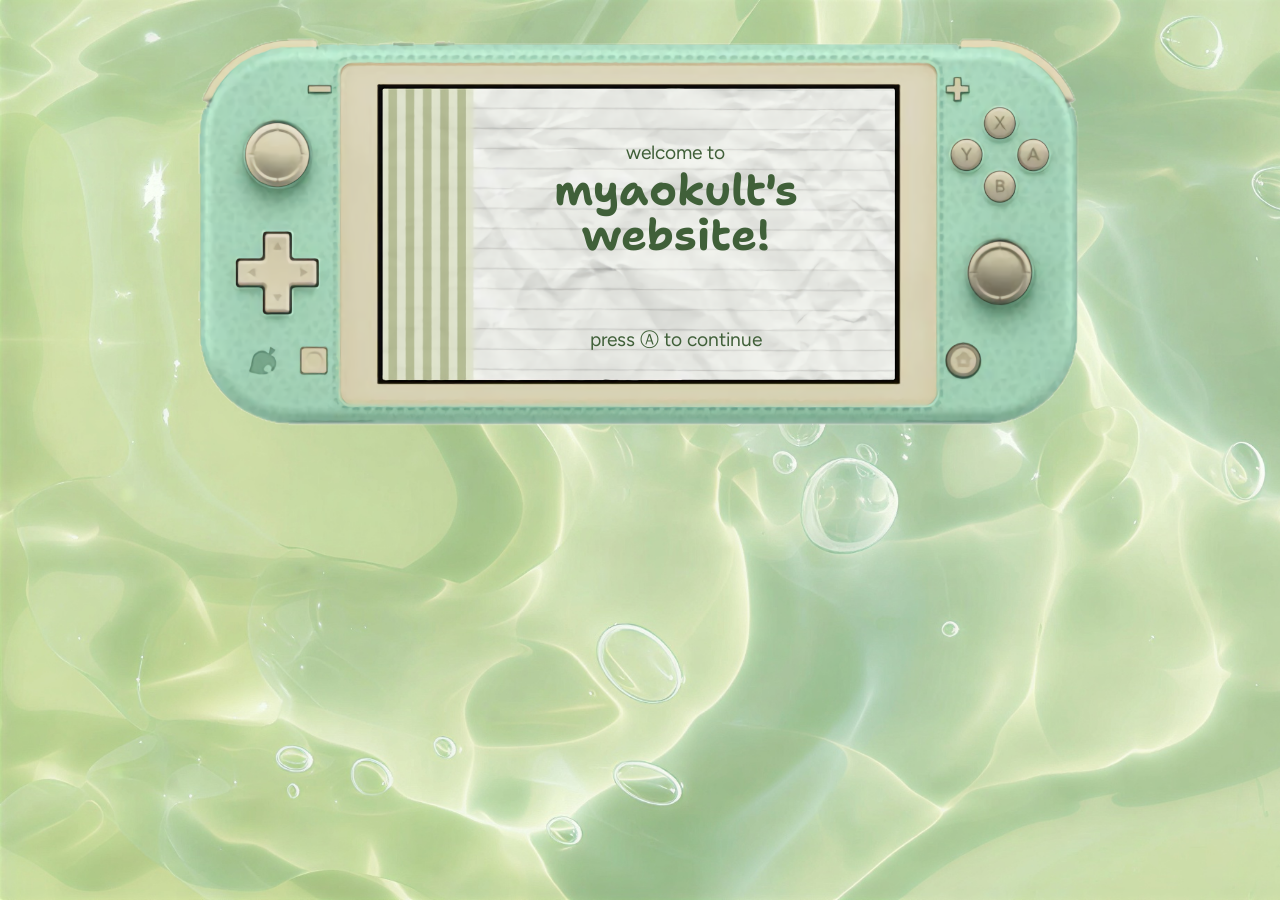
==== welcome.html @ 55328c48 "start welcome and home pages" ====
<!DOCTYPE html>
<html lang="en">
  
<head>
  <meta charset="UTF-8">
  <meta name="viewport" content="width=device-width, initial-scale=1.0">
  <link rel="stylesheet" href="styles.css">
  <link rel="stylesheet" href="welcome.css">
  <script src="script.js" defer></script>
  <link rel="icon" href="https://i.imgur.com/KDfOLwT.gif" type="image/gif">
  <title>myaokult | welcome!</title>
</head>

<body>
  <section class="switch-lite">
    <img src="assets/switch-lite.png" alt="container: animal crossing switch lite">
    <div class="title">
      <p>welcome to</p>
      <h1>myaokult's website!</h1>
    </div>
    <p>press Ⓐ to continue</p>
    <a href="home.html" class="hidden-link" title="come see my home page!"></a>
  </section>
</body>
</html>
---- styles.css ----
/* --- FONTS --- */

@import url('https://fonts.googleapis.com/css2?family=Figtree:ital,wght@0,300..900;1,300..900&family=Shantell+Sans:ital,wght@0,300..800;1,300..800&display=swap');


/* --- STYLING --- */

body {
  background-image: url('assets/base-wallpaper2.png');
  background-repeat: no-repeat;
  background-attachment: fixed;
  background-size: cover;
}
---- welcome.css ----
body {
  background-image: url('assets/welcome-wallpaper.png');
  display: flex;
  justify-content: center;
  align-items: center;
  flex-direction: column;
  color: #406039;
}

::selection {
  background-color: #a5cb7fc7; /* change highlight color */
  color: #52754a; /* change text color */
}

.switch-lite {
  display: flex;
  justify-content: center;
  align-items: center;
  position: relative;
}

.switch-lite img {
  display: block;
  height: 450px;
}

.title {
  display: flex;
  justify-content: center;
  align-items: center;
  flex-direction: column;
  position: absolute;
  top: 38.5%;
  left: 54%;
  transform: translate(-50%, -50%);
}

.title p {
  margin: 3em 0 0.2em 0;
  font-family: 'Figtree', sans-serif;
  font-size: 1.2em;
}

.title h1 {
  margin: 0 0 0.5em 0;
  font-family: 'Shantell Sans', sans-serif;
  font-size: 2.7em;
  text-align: center;
  line-height: 1.05em;
}

.switch-lite > p {
  font-family: 'Figtree', sans-serif;
  font-size: 1.2em;
  position: absolute;
  top: 69.5%;
  left: 54%;
  transform: translate(-50%, -50%);
}

.hidden-link {
  position: absolute;
  top: 28%;
  left: 91.5%;
  width: 4.5%;
  height: 9.5%;
  z-index: 10;
  cursor: pointer;
}
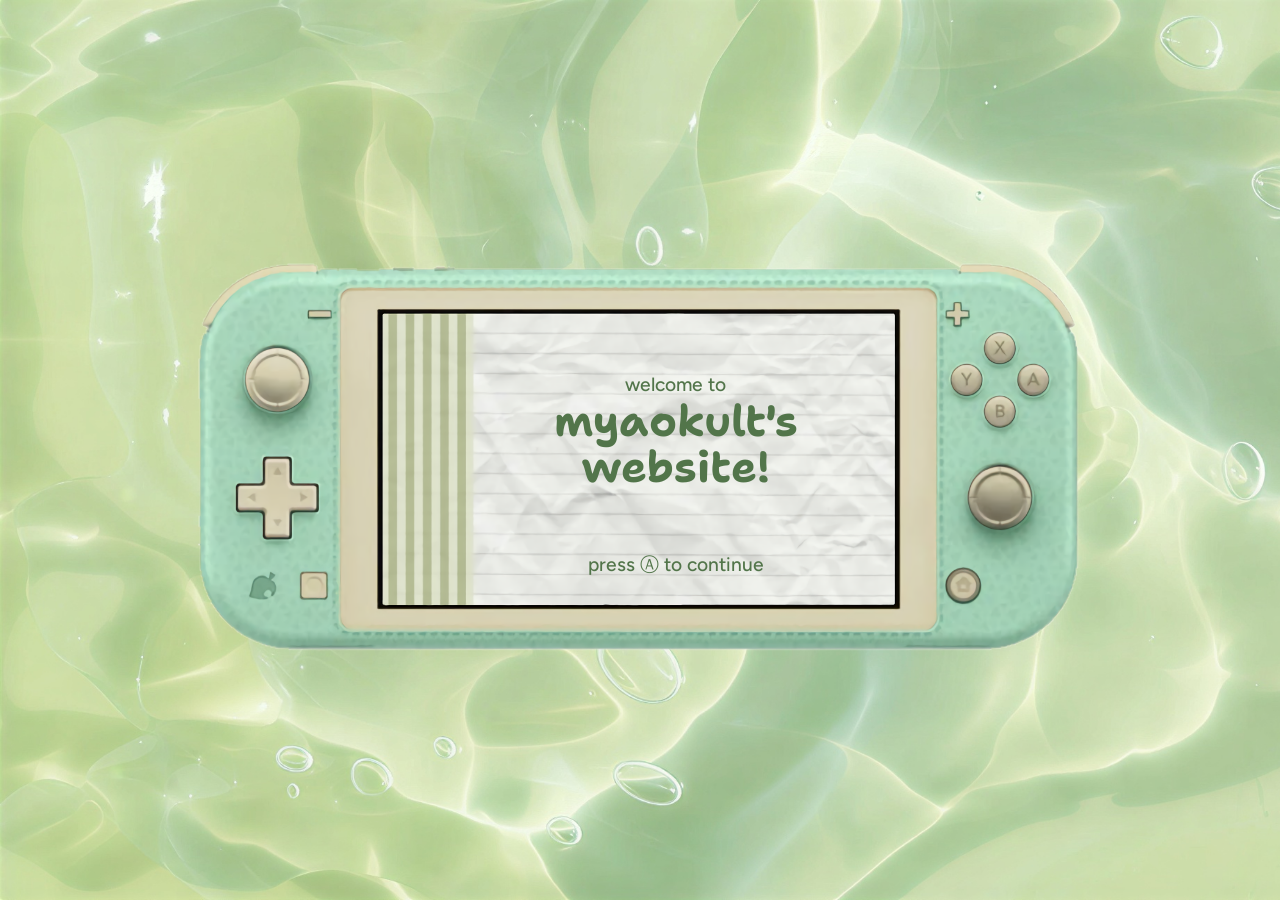
==== commit a773283c: "complete welcome page" ====
--- a/welcome.html
+++ b/welcome.html
@@ -7,7 +7,7 @@
   <link rel="stylesheet" href="styles.css">
   <link rel="stylesheet" href="welcome.css">
   <script src="script.js" defer></script>
-  <link rel="icon" href="https://i.imgur.com/KDfOLwT.gif" type="image/gif">
+  <link rel="icon" href="assets/yakult-cat-icon.png" type="image/x-icon">
   <title>myaokult | welcome!</title>
 </head>
 
@@ -19,7 +19,8 @@
       <h1>myaokult's website!</h1>
     </div>
     <p>press Ⓐ to continue</p>
-    <a href="home.html" class="hidden-link" title="come see my home page!"></a>
+    <a href="home.html" class="hidden-link" data-title="come see my home page!"></a>
   </section>
 </body>
+
 </html>
--- a/welcome.css
+++ b/welcome.css
@@ -1,15 +1,21 @@
 body {
   background-image: url('assets/welcome-wallpaper.png');
+  background-attachment: fixed;
   display: flex;
   justify-content: center;
   align-items: center;
   flex-direction: column;
-  color: #406039;
+  color: #52754a;
+  height: 100vh;
 }
 
 ::selection {
-  background-color: #a5cb7fc7; /* change highlight color */
-  color: #52754a; /* change text color */
+  background-color: #c7eb94c7; /* change highlight color */
+  color: #406039; /* change text color */
+  /* background-color: #7edcc0c7;
+  color: #41806d;
+  background-color: #eec0c0c7;
+  color: #a66a6a; */
 }
 
 .switch-lite {
@@ -30,7 +36,7 @@
   align-items: center;
   flex-direction: column;
   position: absolute;
-  top: 38.5%;
+  top: 40%;
   left: 54%;
   transform: translate(-50%, -50%);
 }
@@ -39,6 +45,7 @@
   margin: 3em 0 0.2em 0;
   font-family: 'Figtree', sans-serif;
   font-size: 1.2em;
+  font-weight: 500;
 }
 
 .title h1 {
@@ -56,6 +63,7 @@
   top: 69.5%;
   left: 54%;
   transform: translate(-50%, -50%);
+  font-weight: 500;
 }
 
 .hidden-link {
@@ -66,4 +74,38 @@
   height: 9.5%;
   z-index: 10;
   cursor: pointer;
+  border-radius: 50%;
+  transition: background-color 0.3s;
 }
+
+.hidden-link:hover {
+  background-color: rgba(237, 141, 141, 0.534);
+}
+
+.hidden-link:focus,
+.hidden-link:active { 
+  transition: none;
+}
+
+.hidden-link[data-title]::after {
+  content: attr(data-title);
+  position: absolute;
+  bottom: 100%;
+  left: 95%;
+  background-color: #cec2ae;
+  color: #7b6c51;
+  padding: 6px 10px;
+  border: 2px solid #7b6c51;
+  border-radius: 4px;
+  font-family: 'Figtree', sans-serif;
+  font-weight: 600;
+  font-size: 15px;
+  white-space: nowrap;
+  opacity: 0;
+  pointer-events: none;
+  transition: opacity 0.2s ease-in-out;
+}
+
+.hidden-link[data-title]:hover::after {
+  opacity: 1;
+}
